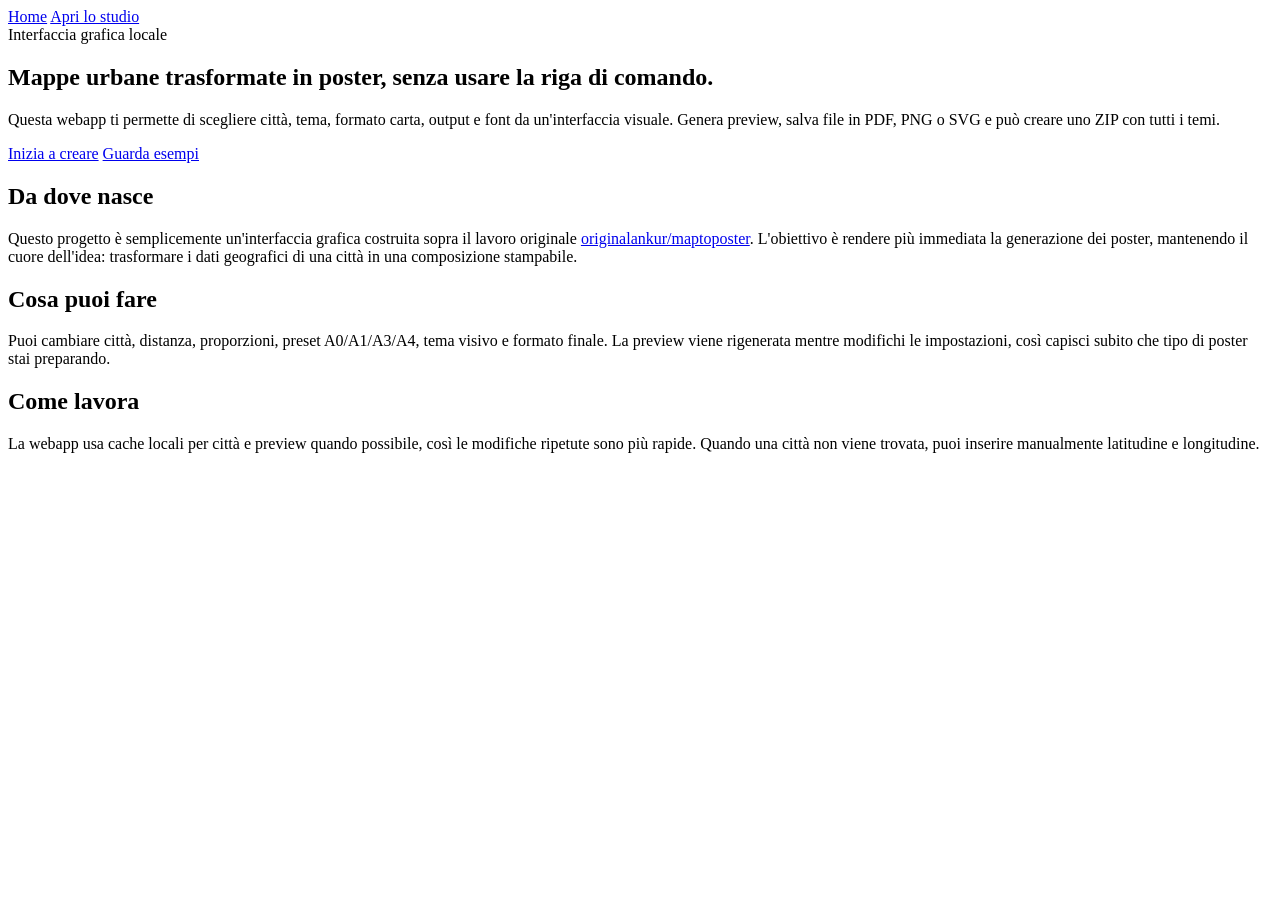
==== webapp/static/about.html @ 8cbbf57c "first commit" ====
<!doctype html>
<html lang="it">
  <head>
    <meta charset="utf-8">
    <meta name="viewport" content="width=device-width, initial-scale=1">
    <title>Cos'è MapToPoster</title>
    <link rel="stylesheet" href="/styles.css">
  </head>
  <body class="about-body">
    <main class="about-shell">
      <nav class="about-nav">
        <a href="/">Home</a>
        <a href="/studio">Apri lo studio</a>
      </nav>

      <section class="about-hero">
        <div class="about-copy">
          <span class="about-kicker">Interfaccia grafica locale</span>
          <h1>Mappe urbane trasformate in poster, senza usare la riga di comando.</h1>
          <p>
            Questa webapp ti permette di scegliere città, tema, formato carta,
            output e font da un'interfaccia visuale. Genera preview, salva file
            in PDF, PNG o SVG e può creare uno ZIP con tutti i temi.
          </p>
          <div class="home-actions">
            <a class="home-cta" href="/studio">Inizia a creare</a>
            <a class="home-cta secondary" href="/">Guarda esempi</a>
          </div>
        </div>

        <div class="about-map" aria-hidden="true">
          <div></div>
        </div>
      </section>

      <section class="about-band">
        <article>
          <h2>Da dove nasce</h2>
          <p>
            Questo progetto è semplicemente un'interfaccia grafica costruita
            sopra il lavoro originale
            <a href="https://github.com/originalankur/maptoposter" target="_blank" rel="noreferrer">originalankur/maptoposter</a>.
            L'obiettivo è rendere più immediata la generazione dei poster,
            mantenendo il cuore dell'idea: trasformare i dati geografici di una
            città in una composizione stampabile.
          </p>
        </article>

        <article>
          <h2>Cosa puoi fare</h2>
          <p>
            Puoi cambiare città, distanza, proporzioni, preset A0/A1/A3/A4,
            tema visivo e formato finale. La preview viene rigenerata mentre
            modifichi le impostazioni, così capisci subito che tipo di poster
            stai preparando.
          </p>
        </article>

        <article>
          <h2>Come lavora</h2>
          <p>
            La webapp usa cache locali per città e preview quando possibile,
            così le modifiche ripetute sono più rapide. Quando una città non
            viene trovata, puoi inserire manualmente latitudine e longitudine.
          </p>
        </article>
      </section>
    </main>
  </body>
</html>
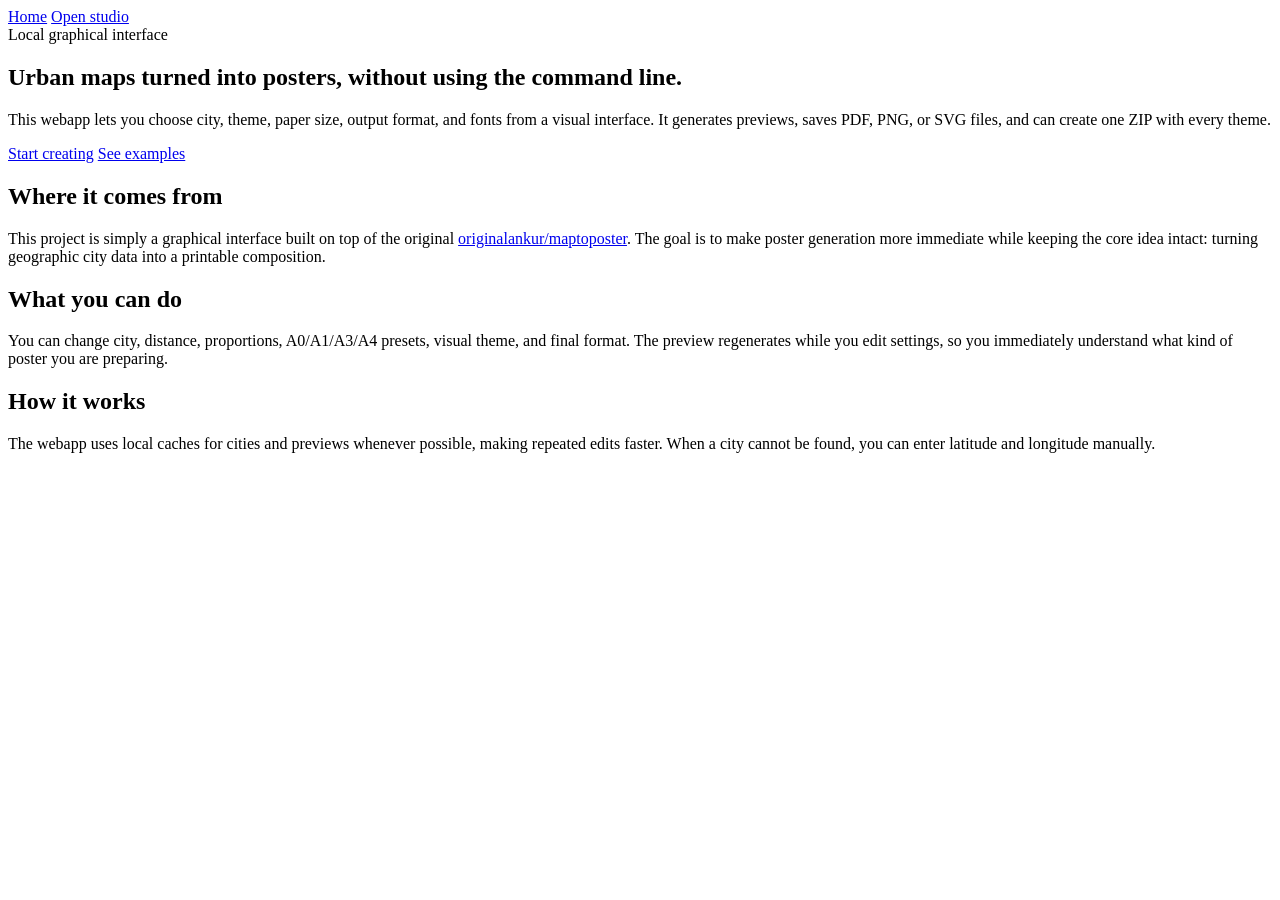
==== commit 88f9b152: "readme updates, translation" ====
--- a/webapp/static/about.html
+++ b/webapp/static/about.html
@@ -1,30 +1,30 @@
 <!doctype html>
-<html lang="it">
+<html lang="en">
   <head>
     <meta charset="utf-8">
     <meta name="viewport" content="width=device-width, initial-scale=1">
-    <title>Cos'è MapToPoster</title>
+    <title>What is MapToPoster?</title>
     <link rel="stylesheet" href="/styles.css">
   </head>
   <body class="about-body">
     <main class="about-shell">
       <nav class="about-nav">
         <a href="/">Home</a>
-        <a href="/studio">Apri lo studio</a>
+        <a href="/studio">Open studio</a>
       </nav>
 
       <section class="about-hero">
         <div class="about-copy">
-          <span class="about-kicker">Interfaccia grafica locale</span>
-          <h1>Mappe urbane trasformate in poster, senza usare la riga di comando.</h1>
+          <span class="about-kicker">Local graphical interface</span>
+          <h1>Urban maps turned into posters, without using the command line.</h1>
           <p>
-            Questa webapp ti permette di scegliere città, tema, formato carta,
-            output e font da un'interfaccia visuale. Genera preview, salva file
-            in PDF, PNG o SVG e può creare uno ZIP con tutti i temi.
+            This webapp lets you choose city, theme, paper size, output format,
+            and fonts from a visual interface. It generates previews, saves PDF,
+            PNG, or SVG files, and can create one ZIP with every theme.
           </p>
           <div class="home-actions">
-            <a class="home-cta" href="/studio">Inizia a creare</a>
-            <a class="home-cta secondary" href="/">Guarda esempi</a>
+            <a class="home-cta" href="/studio">Start creating</a>
+            <a class="home-cta secondary" href="/">See examples</a>
           </div>
         </div>
 
@@ -35,33 +35,33 @@
 
       <section class="about-band">
         <article>
-          <h2>Da dove nasce</h2>
+          <h2>Where it comes from</h2>
           <p>
-            Questo progetto è semplicemente un'interfaccia grafica costruita
-            sopra il lavoro originale
+            This project is simply a graphical interface built on top of the
+            original
             <a href="https://github.com/originalankur/maptoposter" target="_blank" rel="noreferrer">originalankur/maptoposter</a>.
-            L'obiettivo è rendere più immediata la generazione dei poster,
-            mantenendo il cuore dell'idea: trasformare i dati geografici di una
-            città in una composizione stampabile.
+            The goal is to make poster generation more immediate while keeping
+            the core idea intact: turning geographic city data into a printable
+            composition.
           </p>
         </article>
 
         <article>
-          <h2>Cosa puoi fare</h2>
+          <h2>What you can do</h2>
           <p>
-            Puoi cambiare città, distanza, proporzioni, preset A0/A1/A3/A4,
-            tema visivo e formato finale. La preview viene rigenerata mentre
-            modifichi le impostazioni, così capisci subito che tipo di poster
-            stai preparando.
+            You can change city, distance, proportions, A0/A1/A3/A4 presets,
+            visual theme, and final format. The preview regenerates while you
+            edit settings, so you immediately understand what kind of poster you
+            are preparing.
           </p>
         </article>
 
         <article>
-          <h2>Come lavora</h2>
+          <h2>How it works</h2>
           <p>
-            La webapp usa cache locali per città e preview quando possibile,
-            così le modifiche ripetute sono più rapide. Quando una città non
-            viene trovata, puoi inserire manualmente latitudine e longitudine.
+            The webapp uses local caches for cities and previews whenever
+            possible, making repeated edits faster. When a city cannot be found,
+            you can enter latitude and longitude manually.
           </p>
         </article>
       </section>
